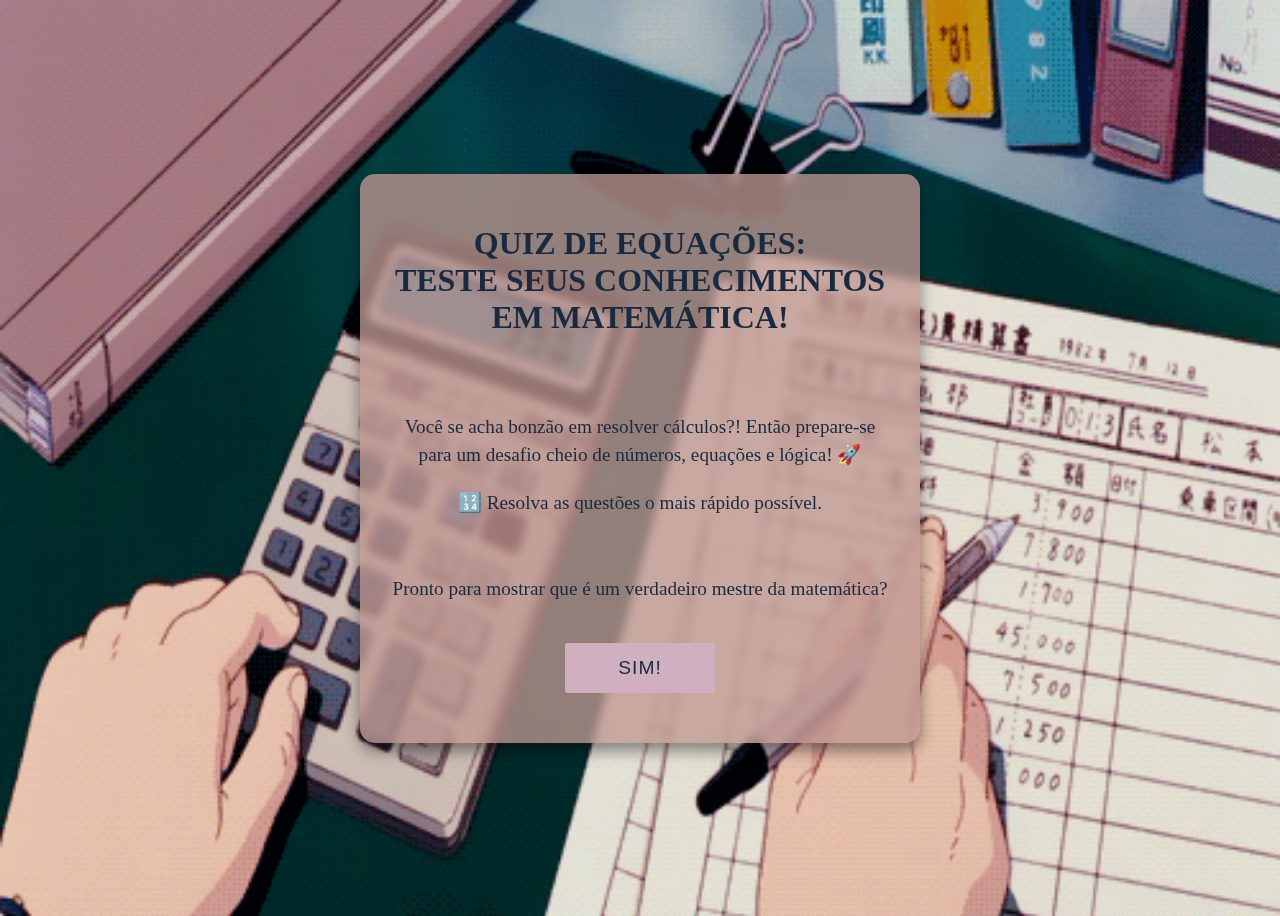
==== index.html @ d5618296 "Add files via upload" ====
<!DOCTYPE html>
<html lang="en">
<head>
    <meta charset="UTF-8">
    <meta name="viewport" content="width=device-width, initial-scale=1.0">
    <link rel="stylesheet" href="geral.css">
    <title>Quiz de Equações</title>
</head>
<body style="background-image: url(../media/calculator-1.gif);
background-repeat: no-repeat;
background-position: center;
background-size: cover;
display: flex;
justify-content: center;
align-items: center;">
    <div class="cont-index">
        <h1>QUIZ DE EQUAÇÕES: 
            <br>
            TESTE SEUS CONHECIMENTOS EM MATEMÁTICA!</h1>
        <br><br>
        <p>Você se acha bonzão em resolver cálculos?! Então prepare-se para um desafio cheio de números, equações e lógica! 🚀</p>
        <p>🔢 Resolva as questões o mais rápido possível.</p>
        <br>
        <p>Pronto para mostrar que é um verdadeiro mestre da matemática?</p>

        <div class="vamos-la-botao">
            <a href="categorias.html"><button class="btn"><span></span><p data-start="Vai encarar?" data-text="Vamos lá..." data-title="Sim!"></p></button></a>
        </div>
    </div>
</body>
</html>
---- geral.css ----
/* GLOBAIS */
body{
    display: flex;
    justify-content: center;
    align-items: center;
    height: 100vh;
}

/* ---PÁGINA - INDEX--- */
.cont-index {
    background-color: #bf9791c4;
    backdrop-filter: blur(4px);
    text-align: center;
    width: 80%;
    max-width: 500px;
    border-radius: 15px;
    padding: 30px;
    box-shadow: 0 8px 15px rgba(0, 0, 0, 0.423);
}

h1 {
    font-size: 2rem;
    color: #192940;
}

p {
    font-size: 1.2rem;
    line-height: 1.5;
    color: #192940;
}

p button {
  font-size: 1.2rem;
  line-height: 1.5;
  color: #774e62;
}
/* Botão "Vamos Lá!" */
.vamos-la-botao{
    display: flex;
    justify-content: space-around;
    top: 20px;
    left: 20px;
  }
  
  .vamos-la-botao button {
    width: 150px;
    height: 50px;
    background-color:#d0b0c0;
    margin: 20px;
    color: #774e62;
    position: relative;
    overflow: hidden;
    font-size: 14px;
    letter-spacing: 1px;
    font-weight: 500;
    text-transform: uppercase;
    transition: all 0.3s ease;
    cursor: pointer;
    border: 0;
    display: flex;
    align-items: center;
    justify-content: center;
    border-radius: 3px;
  }
  
  .vamos-la-botao button:before, .vamos-la-botao button:after {
    content: "";
    position: absolute;
    width: 0;
    height: 2px;
    background-color: #774e62;
    transition: all 0.3s cubic-bezier(0.35, 0.1, 0.25, 1);
  }
  
  .vamos-la-botao button:before {
    right: 0;
    top: 0;
    transition: all 0.5s cubic-bezier(0.35, 0.1, 0.25, 1);
  }
  
  .vamos-la-botao button:after {
    left: 0;
    bottom: 0;
  }
  
  .vamos-la-botao button span {
    width: 100%;
    height: 100%;
    position: absolute;
    left: 0;
    top: 0;
    margin: 0;
    padding: 0;
    z-index: 1;
  }
  
  .vamos-la-botao button span:before, .vamos-la-botao button span:after {
    content: "";
    position: absolute;
    width: 2px;
    height: 0;
    background-color: #774e62;
    transition: all 0.3s cubic-bezier(0.35, 0.1, 0.25, 1);
  }
  
  .vamos-la-botao button span:before {
    right: 0;
    top: 0;
    transition: all 0.5s cubic-bezier(0.35, 0.1, 0.25, 1);
  }
  
  .vamos-la-botao button span:after {
    left: 0;
    bottom: 0;
  }
  
  .vamos-la-botao button p {
    padding: 0;
    margin: 0;
    transition: all 0.4s cubic-bezier(0.35, 0.1, 0.25, 1);
    position: absolute;
    width: 100%;
    height: 100%;
  }
  
  .vamos-la-botao button p:before, .vamos-la-botao button p:after {
    position: absolute;
    width: 100%;
    transition: all 0.4s cubic-bezier(0.35, 0.1, 0.25, 1);
    z-index: 1;
    left: 0;
  }
  
  .vamos-la-botao button p:before {
    content: attr(data-title);
    top: 50%;
    transform: translateY(-50%);
  }
  
  .vamos-la-botao button p:after {
    content: attr(data-text);
    top: 150%;
    color: #774e62;
  }
  
  .vamos-la-botao button:hover:before, .vamos-la-botao button:hover:after {
    width: 100%;
  }
  
  .vamos-la-botao button:hover span {
    z-index: 1;
  }
  
  .vamos-la-botao button:hover span:before, .vamos-la-botao button:hover span:after {
    height: 100%;
  }
  
  .vamos-la-botao button:hover p:before {
    top: -50%;
    transform: rotate(5deg);
  }
  
  .vamos-la-botao button:hover p:after {
    top: 50%;
    transform: translateY(-50%);
  }
  
  .vamos-la-botao button.start {
    box-shadow: 0px 5px 10px -10px rgba(0, 0, 0, 0.2);
    transition: all 0.2s ease;
  }
  
  .vamos-la-botao button.start p:before {
    top: -50%;
    transform: rotate(5deg);
  }
  
  .vamos-la-botao button.start p:after {
    transition: all 0s ease;
    content: attr(data-start);
    top: 50%;
    transform: translateY(-50%);
    animation: start 0.3s ease;
    animation-fill-mode: forwards;
  }
  
  @keyframes start {
    from {
      top: -50%;
    }
  }

  
  .vamos-la-botao button.start:hover:before, .vamos-la-botao button.start:hover:after {
    display: none;
  }
  
  .vamos-la-botao button.start:hover span {
    display: none;
  }
  
  .vamos-la-botao button:active {
    outline: none;
    border: none;
  }
  
  .vamos-la-botao button:focus {
    outline: 0;
  }

/* ---PÁGINA - CATEGORIAS--- */
.cont-categorias {
  display: grid;
  grid-template-columns: 1fr 1fr;
  gap: 20px;
  width: 80%;
  max-width: 600px;
}

/* Estilo dos links */
a {
  text-decoration: none;
  color: white;
}

/* Estilo dos blocos */
.cont-categorias div {
  text-align: center;
  padding: 20px;
  border-radius: 8px;
  box-shadow: 0 4px 6px rgba(0, 0, 0, 0.1);
  font-size: 1.2rem;
  transition: all 0.3s;
}

/* Estilização individual */
#s1, #s2, #m1, #d1, #d2 {
  background-color: #6973a0;
  border-radius: 25px;
}

/* Hover */
.cont-categorias div:hover {
  transform: translateY(-5px);
  box-shadow: 0 8px 16px #1e243d;
}

/* Active */
#s1:active,
#s2:active,
#m1:active,
#d1:active,
#d2:active{
  box-shadow: 0px 4px 0px #1e243d;
  position: relative;
  top: 2px;
}

/* ---PÁGINA - SOMA--- */
.cont-soma {
  background-color: rgba(111, 149, 180, 0.407);
  backdrop-filter: blur(4px);
  text-align: center;
  width: 80%;
  max-width: 500px;
  border-radius: 15px;
  padding: 30px;
  box-shadow: 0 8px 15px rgba(0, 0, 0, 0.423);
}

.cont-soma h1,
.cont-soma p{
  color: #c9ccda;
}

/* Campo de resposta */
.cont-soma input{
  background-color: rgba(165, 196, 221, 0.659);
  text-align: center;
  border-radius: 5px;
  border-style: none;
  height: 25px;
}

.cont-soma input:focus{
  background-color: rgba(120, 150, 174, 0.775);
  text-align: center;
  border-radius: 5px;
  border-style: none;
  height: 25px;
}
.cont-soma input::placeholder{
  color: #192940;
}

/* Botao de enviar resultado */
.submit-soma {
  height: 35px;
  color: #b9c0e0;
  text-align: center;
  display: inline-flex;
  align-items: center;
  justify-content: center;
  border-radius: 5px;
  --clr-font-main: hsla(0 0% 20% / 100);
  --btn-bg-1: #33417f;
  --btn-bg-2: #212c5f;
  --btn-bg-color: #b9c0e0;
  --radii: 0.5em;
  cursor: pointer;
  padding: 0.9em 1.4em;
  font-weight: 500;
  transition: 0.8s;
  background-size: 280% auto;
  background-image: linear-gradient(
    325deg,
    var(--btn-bg-2) 0%,
    var(--btn-bg-1) 55%,
    var(--btn-bg-2) 90%
  );
  border: none;
  box-shadow:
    0px 0px 20px rgba(19, 175, 223, 0.5),
    0px 5px 5px -1px rgba(73, 58, 233, 0.25),
    inset 4px 4px 8px rgba(175, 230, 255, 0.5),
    inset -4px -4px 8px rgba(172, 196, 235, 0.595);
}

.submit-soma:hover{
  border-radius: 5px;
  color: #192940;
  --clr-font-main: hsla(0 0% 20% / 100);
  --btn-bg-1: #a2aee2;
  --btn-bg-2: #717ba6;
  --btn-bg-color: #5e6688;
  --radii: 0.5em;
  cursor: pointer;
  padding: 0.9em 1.4em;
  font-weight: 500;
  transition: 0.4s;
  background-size: 280% auto;
  background-image: linear-gradient(
    325deg,
    var(--btn-bg-2) 0%,
    var(--btn-bg-1) 55%,
    var(--btn-bg-2) 90%
  );
  border: none;
  box-shadow:
    0px 0px 20px rgba(44, 44, 130, 0.685),
    0px 5px 5px -1px rgba(52, 45, 130, 0.678),
    inset 4px 4px 8px rgba(17, 19, 136, 0.625),
    inset -4px -4px 8px rgba(39, 36, 122, 0.71);
}

/* ---PÁGINA - SUBTRAÇÃO--- */
.cont-sub{
  background-color: #5c7c8ca4;
  backdrop-filter: blur(4px);
  text-align: center;
  width: 80%;
  max-width: 500px;
  border-radius: 15px;
  padding: 30px;
  box-shadow: 0 8px 15px rgba(0, 0, 0, 0.423);
}

.cont-sub h1,
.cont-sub p{
  color: #92d5e4;
}

/* Campo de resposta */
.cont-sub input{
  background-color: rgba(152, 197, 234, 0.859);
  text-align: center;
  border-radius: 5px;
  border-style: none;
  height: 25px;
}

.cont-sub input:focus{
  background-color: rgba(120, 161, 194, 0.859);
  text-align: center;
  border-radius: 5px;
  border-style: none;
  height: 25px;
}
.cont-sub input::placeholder{
  color: #192940;
}

/* Botao de enviar resultado */
.submit-sub {
  height: 35px;
  color: #d5d9eb;
  text-align: center;
  display: inline-flex;
  align-items: center;
  justify-content: center;
  border-radius: 5px;
  --clr-font-main: hsla(0 0% 20% / 100);
  --btn-bg-1: #0c113d;
  --btn-bg-2: #0b1f29;
  --btn-bg-color: #4a5c82;
  --radii: 0.5em;
  cursor: pointer;
  padding: 0.9em 1.4em;
  font-weight: 500;
  transition: 0.8s;
  background-size: 280% auto;
  background-image: linear-gradient(
    325deg,
    var(--btn-bg-2) 0%,
    var(--btn-bg-1) 55%,
    var(--btn-bg-2) 90%
  );
  border: none;
  box-shadow:
    0px 0px 20px rgba(6, 43, 55, 0.365),
    0px 5px 5px -1px #071c35,
    inset 4px 4px 8px #032d42,
    inset -4px -4px 8px #5c7c8c;
}

.submit-sub:hover{
  border-radius: 5px;
  color: #e5e8ec;
  --clr-font-main: hsla(0 0% 20% / 100);
  --btn-bg-1: #393c5f;
  --btn-bg-2: #1e3a48;
  --btn-bg-color: #4a5c82;
  --radii: 0.5em;
  cursor: pointer;
  padding: 0.9em 1.4em;
  font-weight: 500;
  transition: 0.4s;
  background-size: 280% auto;
  background-image: linear-gradient(
    325deg,
    var(--btn-bg-2) 0%,
    var(--btn-bg-1) 55%,
    var(--btn-bg-2) 90%
  );
  border: none;
  box-shadow:
    0px 0px 20px #52cfebc4,
    0px 5px 5px -1px rgba(88, 142, 173, 0.678),
    inset 4px 4px 8px rgba(7, 92, 128, 0.625),
    inset -4px -4px 8px rgba(139, 167, 220, 0.566);
}
/* ---PÁGINA - MULTIPLICAÇÃO--- */
.cont-multi{
  background-color: #614046a4;
  backdrop-filter: blur(4px);
  text-align: center;
  width: 80%;
  max-width: 500px;
  border-radius: 15px;
  padding: 30px;
  box-shadow: 0 8px 15px rgba(0, 0, 0, 0.423);
}

.cont-multi h1,
.cont-multi p{
  color: #8c81bc;
}

/* Campo de resposta */
.cont-multi input{
  background-color: #63598c;
  color: #dce0f0;
  text-align: center;
  border-radius: 5px;
  border-style: none;
  height: 25px;
}

.cont-multi input:focus{
  background-color: #504871;
  text-align: center;
  border-radius: 5px;
  border-style: none;
  height: 25px;
}
.cont-multi input::placeholder{
  color: #dce0f0;
}

/* Botao de enviar resultado */
.submit-mult{
  height: 35px;
  color: #d5d9eb;
  text-align: center;
  display: inline-flex;
  align-items: center;
  justify-content: center;
  border-radius: 5px;
  --clr-font-main: hsla(0 0% 20% / 100);
  --btn-bg-1: #3d0c0c;
  --btn-bg-2: #3d0c0c;
  --btn-bg-color: #612727;
  --radii: 0.5em;
  cursor: pointer;
  padding: 0.9em 1.4em;
  font-weight: 500;
  transition: 0.8s;
  background-size: 280% auto;
  background-image: linear-gradient(
    325deg,
    var(--btn-bg-2) 0%,
    var(--btn-bg-1) 55%,
    var(--btn-bg-2) 90%
  );
  border: none;
  box-shadow:
    0px 0px 20px #8c81bc,
    0px 5px 5px -1px #614046a4,
    inset 4px 4px 8px #8c81bc7a,
    inset -4px -4px 8px #8c5c5c;
}

.submit-mult:hover{
  border-radius: 5px;
  color: #e5e8ec;
  --clr-font-main: hsla(0 0% 20% / 100);
  --btn-bg-1: #612727;
  --btn-bg-2:#3d0c0c;
  --btn-bg-color: #3d0c0c;
  --radii: 0.5em;
  cursor: pointer;
  padding: 0.9em 1.4em;
  font-weight: 500;
  transition: 0.4s;
  background-size: 280% auto;
  background-image: linear-gradient(
    325deg,
    var(--btn-bg-2) 0%,
    var(--btn-bg-1) 55%,
    var(--btn-bg-2) 90%
  );
  border: none;
  box-shadow:
    0px 0px 20px #8c5c5c,
    0px 5px 5px -1px #8c81bc7a,
    inset 4px 4px 8px #8c81bc,
    inset -4px -4px 8px #8c81bc;
}
/* ---PÁGINA - DIVISÃO--- */

/* ---PÁGINA - DESAFIO--- */
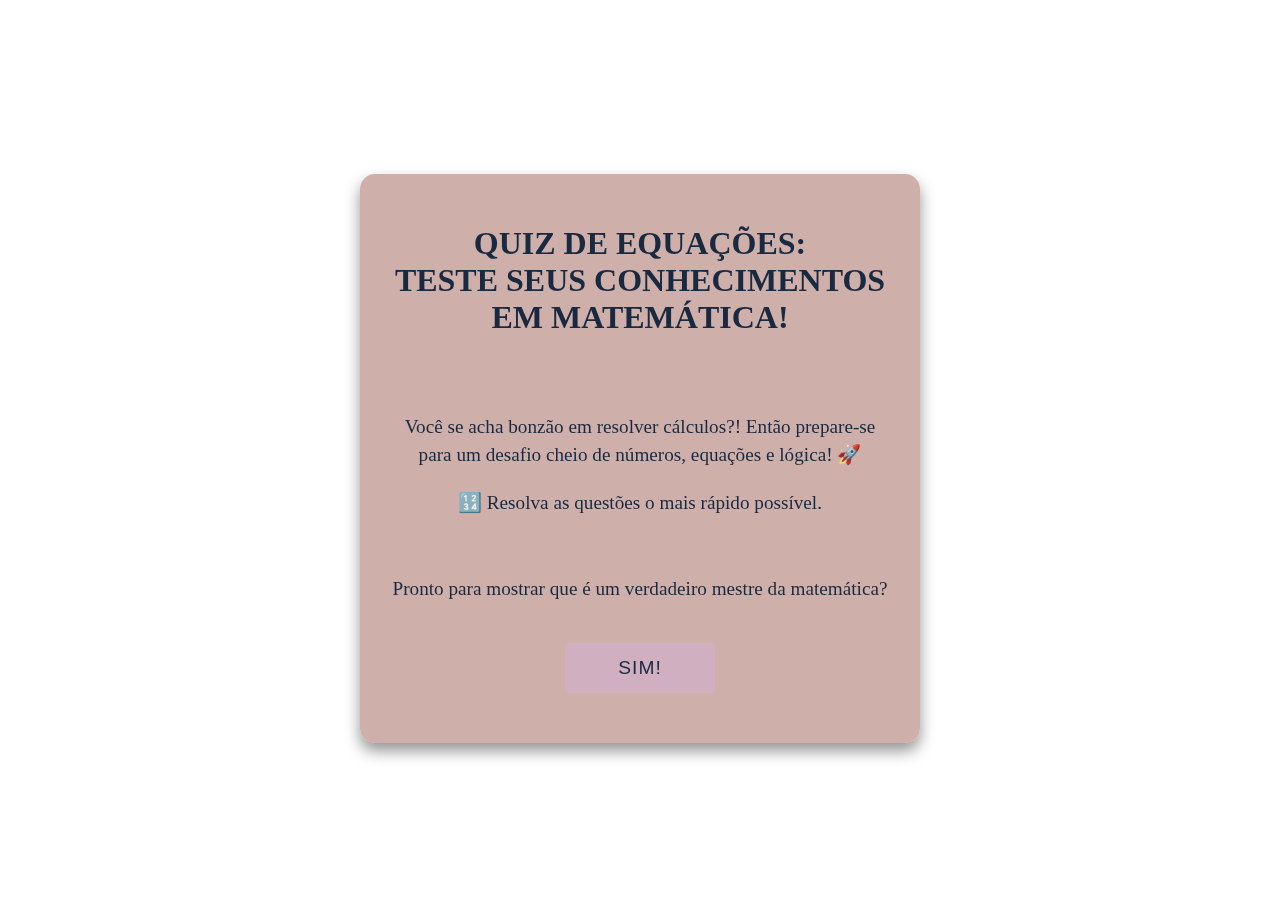
==== commit 80c0c570: "Update index.html" ====
--- a/index.html
+++ b/index.html
@@ -6,7 +6,7 @@
     <link rel="stylesheet" href="geral.css">
     <title>Quiz de Equações</title>
 </head>
-<body style="background-image: url(../media/calculator-1.gif);
+<body style="background-image: url(../Quiz-De-Operacoes/media/calculator-1.gif);
 background-repeat: no-repeat;
 background-position: center;
 background-size: cover;
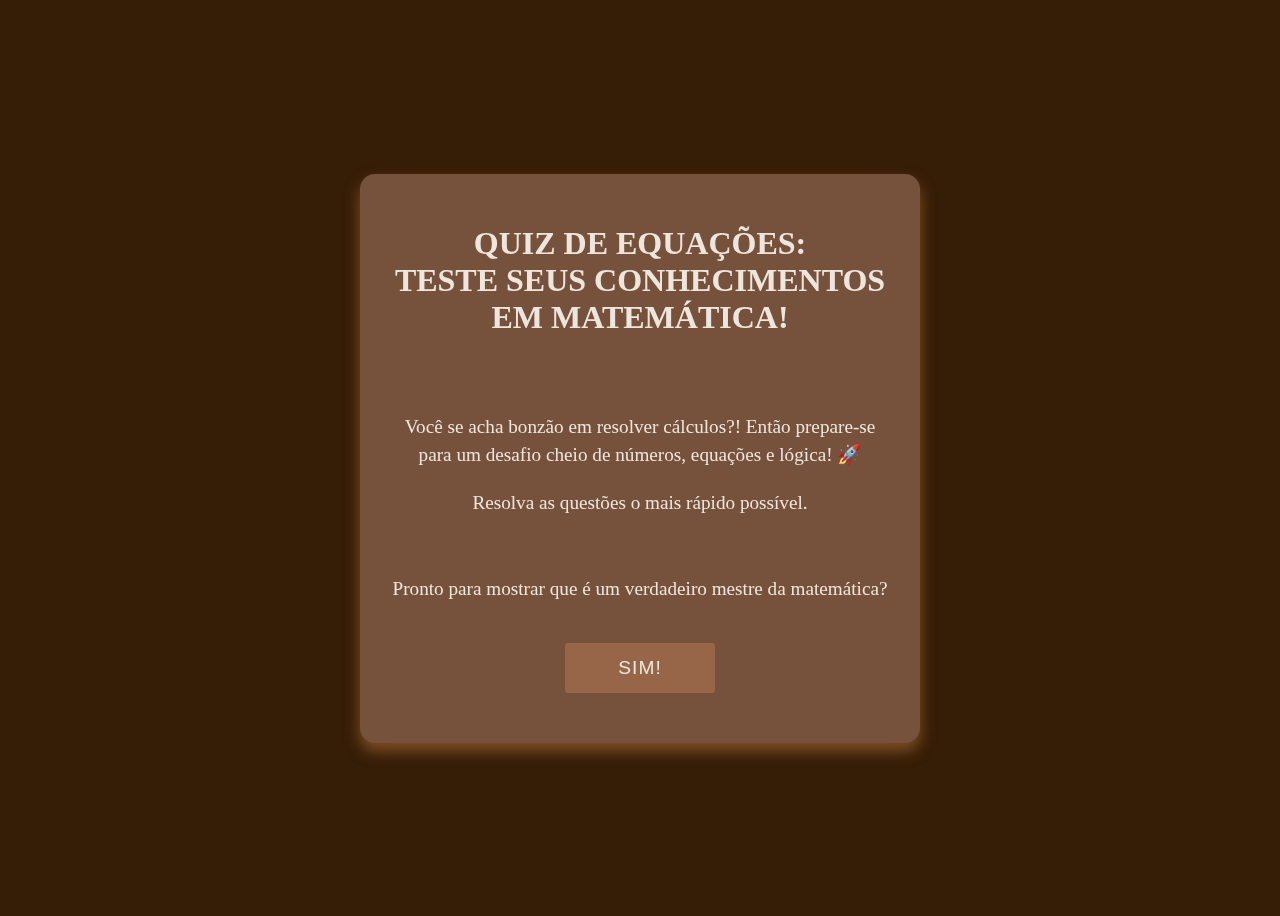
==== commit 6813b61b: "Add files via upload" ====
--- a/index.html
+++ b/index.html
@@ -6,20 +6,14 @@
     <link rel="stylesheet" href="geral.css">
     <title>Quiz de Equações</title>
 </head>
-<body style="background-image: url(../Quiz-De-Operacoes/media/calculator-1.gif);
-background-repeat: no-repeat;
-background-position: center;
-background-size: cover;
-display: flex;
-justify-content: center;
-align-items: center;">
+<body>
     <div class="cont-index">
         <h1>QUIZ DE EQUAÇÕES: 
             <br>
             TESTE SEUS CONHECIMENTOS EM MATEMÁTICA!</h1>
         <br><br>
         <p>Você se acha bonzão em resolver cálculos?! Então prepare-se para um desafio cheio de números, equações e lógica! 🚀</p>
-        <p>🔢 Resolva as questões o mais rápido possível.</p>
+        <p>Resolva as questões o mais rápido possível.</p>
         <br>
         <p>Pronto para mostrar que é um verdadeiro mestre da matemática?</p>
 
--- a/geral.css
+++ b/geral.css
@@ -4,35 +4,36 @@
     justify-content: center;
     align-items: center;
     height: 100vh;
+    background-color:#361d06;
 }
 
 /* ---PÁGINA - INDEX--- */
 .cont-index {
-    background-color: #bf9791c4;
+    background-color:#76513c;
     backdrop-filter: blur(4px);
     text-align: center;
     width: 80%;
     max-width: 500px;
     border-radius: 15px;
     padding: 30px;
-    box-shadow: 0 8px 15px rgba(0, 0, 0, 0.423);
+    box-shadow: 0 8px 15px #9e6431b4;
 }
 
 h1 {
     font-size: 2rem;
-    color: #192940;
+    color:#eee6dd;
 }
 
 p {
     font-size: 1.2rem;
     line-height: 1.5;
-    color: #192940;
+    color: #eee6dd;
 }
 
 p button {
   font-size: 1.2rem;
   line-height: 1.5;
-  color: #774e62;
+  color:#eee6dd;
 }
 /* Botão "Vamos Lá!" */
 .vamos-la-botao{
@@ -45,9 +46,9 @@
   .vamos-la-botao button {
     width: 150px;
     height: 50px;
-    background-color:#d0b0c0;
+    background-color:#976548;
     margin: 20px;
-    color: #774e62;
+    color: #eee6dd;
     position: relative;
     overflow: hidden;
     font-size: 14px;
@@ -68,7 +69,7 @@
     position: absolute;
     width: 0;
     height: 2px;
-    background-color: #774e62;
+    background-color: #c97e3c;
     transition: all 0.3s cubic-bezier(0.35, 0.1, 0.25, 1);
   }
   
@@ -99,7 +100,7 @@
     position: absolute;
     width: 2px;
     height: 0;
-    background-color: #774e62;
+    background-color:#c97e3c;
     transition: all 0.3s cubic-bezier(0.35, 0.1, 0.25, 1);
   }
   
@@ -140,7 +141,7 @@
   .vamos-la-botao button p:after {
     content: attr(data-text);
     top: 150%;
-    color: #774e62;
+    color: #eee6dd;
   }
   
   .vamos-la-botao button:hover:before, .vamos-la-botao button:hover:after {
@@ -235,14 +236,14 @@
 
 /* Estilização individual */
 #s1, #s2, #m1, #d1, #d2 {
-  background-color: #6973a0;
+  background-color: #76513c;
   border-radius: 25px;
 }
 
 /* Hover */
 .cont-categorias div:hover {
   transform: translateY(-5px);
-  box-shadow: 0 8px 16px #1e243d;
+  box-shadow: 0 8px 16px #c97e3c3b;;
 }
 
 /* Active */
@@ -251,14 +252,14 @@
 #m1:active,
 #d1:active,
 #d2:active{
-  box-shadow: 0px 4px 0px #1e243d;
+  box-shadow: 0px 4px 0px #c97e3c33;
   position: relative;
   top: 2px;
 }
 
 /* ---PÁGINA - SOMA--- */
-.cont-soma {
-  background-color: rgba(111, 149, 180, 0.407);
+.container-operacoes {
+  background-color:#76513c;
   backdrop-filter: blur(4px);
   text-align: center;
   width: 80%;
@@ -268,44 +269,45 @@
   box-shadow: 0 8px 15px rgba(0, 0, 0, 0.423);
 }
 
-.cont-soma h1,
-.cont-soma p{
-  color: #c9ccda;
+.container-operacoes h1,
+.container-operacoes p{
+  color:  #eee6dd;
 }
 
 /* Campo de resposta */
-.cont-soma input{
-  background-color: rgba(165, 196, 221, 0.659);
+.container-operacoes input{
+  background-color:#975922d3;
   text-align: center;
   border-radius: 5px;
   border-style: none;
   height: 25px;
 }
 
-.cont-soma input:focus{
-  background-color: rgba(120, 150, 174, 0.775);
+.container-operacoes input:focus{
+  background-color: #7a471bd3;
   text-align: center;
   border-radius: 5px;
   border-style: none;
   height: 25px;
 }
-.cont-soma input::placeholder{
-  color: #192940;
+
+.container-operacoes input::placeholder{
+  color: #eee6dd; 
 }
 
 /* Botao de enviar resultado */
-.submit-soma {
+.submit{
   height: 35px;
-  color: #b9c0e0;
+  color: #eee6dd;
   text-align: center;
   display: inline-flex;
   align-items: center;
   justify-content: center;
   border-radius: 5px;
   --clr-font-main: hsla(0 0% 20% / 100);
-  --btn-bg-1: #33417f;
-  --btn-bg-2: #212c5f;
-  --btn-bg-color: #b9c0e0;
+  --btn-bg-1: #b36335;
+  --btn-bg-2: #976548;
+  --btn-bg-color: #7a471bd3;
   --radii: 0.5em;
   cursor: pointer;
   padding: 0.9em 1.4em;
@@ -320,19 +322,19 @@
   );
   border: none;
   box-shadow:
-    0px 0px 20px rgba(19, 175, 223, 0.5),
-    0px 5px 5px -1px rgba(73, 58, 233, 0.25),
-    inset 4px 4px 8px rgba(175, 230, 255, 0.5),
-    inset -4px -4px 8px rgba(172, 196, 235, 0.595);
-}
-
-.submit-soma:hover{
+    0px 0px 20px #c27e42d3,
+    0px 5px 5px -1px #c27e42d3,
+    inset 4px 4px 8px #c27e42d3,
+    inset -4px -4px 8px #c27e42d3;
+}
+
+.submit:hover{
   border-radius: 5px;
-  color: #192940;
+  color: #eee6dd;
   --clr-font-main: hsla(0 0% 20% / 100);
-  --btn-bg-1: #a2aee2;
-  --btn-bg-2: #717ba6;
-  --btn-bg-color: #5e6688;
+  --btn-bg-1: #976548;
+  --btn-bg-2: #b36335;
+  --btn-bg-color: #7a471bd3;
   --radii: 0.5em;
   cursor: pointer;
   padding: 0.9em 1.4em;
@@ -347,205 +349,8 @@
   );
   border: none;
   box-shadow:
-    0px 0px 20px rgba(44, 44, 130, 0.685),
-    0px 5px 5px -1px rgba(52, 45, 130, 0.678),
-    inset 4px 4px 8px rgba(17, 19, 136, 0.625),
-    inset -4px -4px 8px rgba(39, 36, 122, 0.71);
-}
-
-/* ---PÁGINA - SUBTRAÇÃO--- */
-.cont-sub{
-  background-color: #5c7c8ca4;
-  backdrop-filter: blur(4px);
-  text-align: center;
-  width: 80%;
-  max-width: 500px;
-  border-radius: 15px;
-  padding: 30px;
-  box-shadow: 0 8px 15px rgba(0, 0, 0, 0.423);
-}
-
-.cont-sub h1,
-.cont-sub p{
-  color: #92d5e4;
-}
-
-/* Campo de resposta */
-.cont-sub input{
-  background-color: rgba(152, 197, 234, 0.859);
-  text-align: center;
-  border-radius: 5px;
-  border-style: none;
-  height: 25px;
-}
-
-.cont-sub input:focus{
-  background-color: rgba(120, 161, 194, 0.859);
-  text-align: center;
-  border-radius: 5px;
-  border-style: none;
-  height: 25px;
-}
-.cont-sub input::placeholder{
-  color: #192940;
-}
-
-/* Botao de enviar resultado */
-.submit-sub {
-  height: 35px;
-  color: #d5d9eb;
-  text-align: center;
-  display: inline-flex;
-  align-items: center;
-  justify-content: center;
-  border-radius: 5px;
-  --clr-font-main: hsla(0 0% 20% / 100);
-  --btn-bg-1: #0c113d;
-  --btn-bg-2: #0b1f29;
-  --btn-bg-color: #4a5c82;
-  --radii: 0.5em;
-  cursor: pointer;
-  padding: 0.9em 1.4em;
-  font-weight: 500;
-  transition: 0.8s;
-  background-size: 280% auto;
-  background-image: linear-gradient(
-    325deg,
-    var(--btn-bg-2) 0%,
-    var(--btn-bg-1) 55%,
-    var(--btn-bg-2) 90%
-  );
-  border: none;
-  box-shadow:
-    0px 0px 20px rgba(6, 43, 55, 0.365),
-    0px 5px 5px -1px #071c35,
-    inset 4px 4px 8px #032d42,
-    inset -4px -4px 8px #5c7c8c;
-}
-
-.submit-sub:hover{
-  border-radius: 5px;
-  color: #e5e8ec;
-  --clr-font-main: hsla(0 0% 20% / 100);
-  --btn-bg-1: #393c5f;
-  --btn-bg-2: #1e3a48;
-  --btn-bg-color: #4a5c82;
-  --radii: 0.5em;
-  cursor: pointer;
-  padding: 0.9em 1.4em;
-  font-weight: 500;
-  transition: 0.4s;
-  background-size: 280% auto;
-  background-image: linear-gradient(
-    325deg,
-    var(--btn-bg-2) 0%,
-    var(--btn-bg-1) 55%,
-    var(--btn-bg-2) 90%
-  );
-  border: none;
-  box-shadow:
-    0px 0px 20px #52cfebc4,
-    0px 5px 5px -1px rgba(88, 142, 173, 0.678),
-    inset 4px 4px 8px rgba(7, 92, 128, 0.625),
-    inset -4px -4px 8px rgba(139, 167, 220, 0.566);
-}
-/* ---PÁGINA - MULTIPLICAÇÃO--- */
-.cont-multi{
-  background-color: #614046a4;
-  backdrop-filter: blur(4px);
-  text-align: center;
-  width: 80%;
-  max-width: 500px;
-  border-radius: 15px;
-  padding: 30px;
-  box-shadow: 0 8px 15px rgba(0, 0, 0, 0.423);
-}
-
-.cont-multi h1,
-.cont-multi p{
-  color: #8c81bc;
-}
-
-/* Campo de resposta */
-.cont-multi input{
-  background-color: #63598c;
-  color: #dce0f0;
-  text-align: center;
-  border-radius: 5px;
-  border-style: none;
-  height: 25px;
-}
-
-.cont-multi input:focus{
-  background-color: #504871;
-  text-align: center;
-  border-radius: 5px;
-  border-style: none;
-  height: 25px;
-}
-.cont-multi input::placeholder{
-  color: #dce0f0;
-}
-
-/* Botao de enviar resultado */
-.submit-mult{
-  height: 35px;
-  color: #d5d9eb;
-  text-align: center;
-  display: inline-flex;
-  align-items: center;
-  justify-content: center;
-  border-radius: 5px;
-  --clr-font-main: hsla(0 0% 20% / 100);
-  --btn-bg-1: #3d0c0c;
-  --btn-bg-2: #3d0c0c;
-  --btn-bg-color: #612727;
-  --radii: 0.5em;
-  cursor: pointer;
-  padding: 0.9em 1.4em;
-  font-weight: 500;
-  transition: 0.8s;
-  background-size: 280% auto;
-  background-image: linear-gradient(
-    325deg,
-    var(--btn-bg-2) 0%,
-    var(--btn-bg-1) 55%,
-    var(--btn-bg-2) 90%
-  );
-  border: none;
-  box-shadow:
-    0px 0px 20px #8c81bc,
-    0px 5px 5px -1px #614046a4,
-    inset 4px 4px 8px #8c81bc7a,
-    inset -4px -4px 8px #8c5c5c;
-}
-
-.submit-mult:hover{
-  border-radius: 5px;
-  color: #e5e8ec;
-  --clr-font-main: hsla(0 0% 20% / 100);
-  --btn-bg-1: #612727;
-  --btn-bg-2:#3d0c0c;
-  --btn-bg-color: #3d0c0c;
-  --radii: 0.5em;
-  cursor: pointer;
-  padding: 0.9em 1.4em;
-  font-weight: 500;
-  transition: 0.4s;
-  background-size: 280% auto;
-  background-image: linear-gradient(
-    325deg,
-    var(--btn-bg-2) 0%,
-    var(--btn-bg-1) 55%,
-    var(--btn-bg-2) 90%
-  );
-  border: none;
-  box-shadow:
-    0px 0px 20px #8c5c5c,
-    0px 5px 5px -1px #8c81bc7a,
-    inset 4px 4px 8px #8c81bc,
-    inset -4px -4px 8px #8c81bc;
-}
-/* ---PÁGINA - DIVISÃO--- */
-
-/* ---PÁGINA - DESAFIO--- */+    0px 0px 20px #f3994ae1,
+    0px 5px 5px -1px #f3994ae1,
+    inset 4px 4px 8px #f3994ae1,
+    inset -4px -4px 8px #f3994ae1;
+}